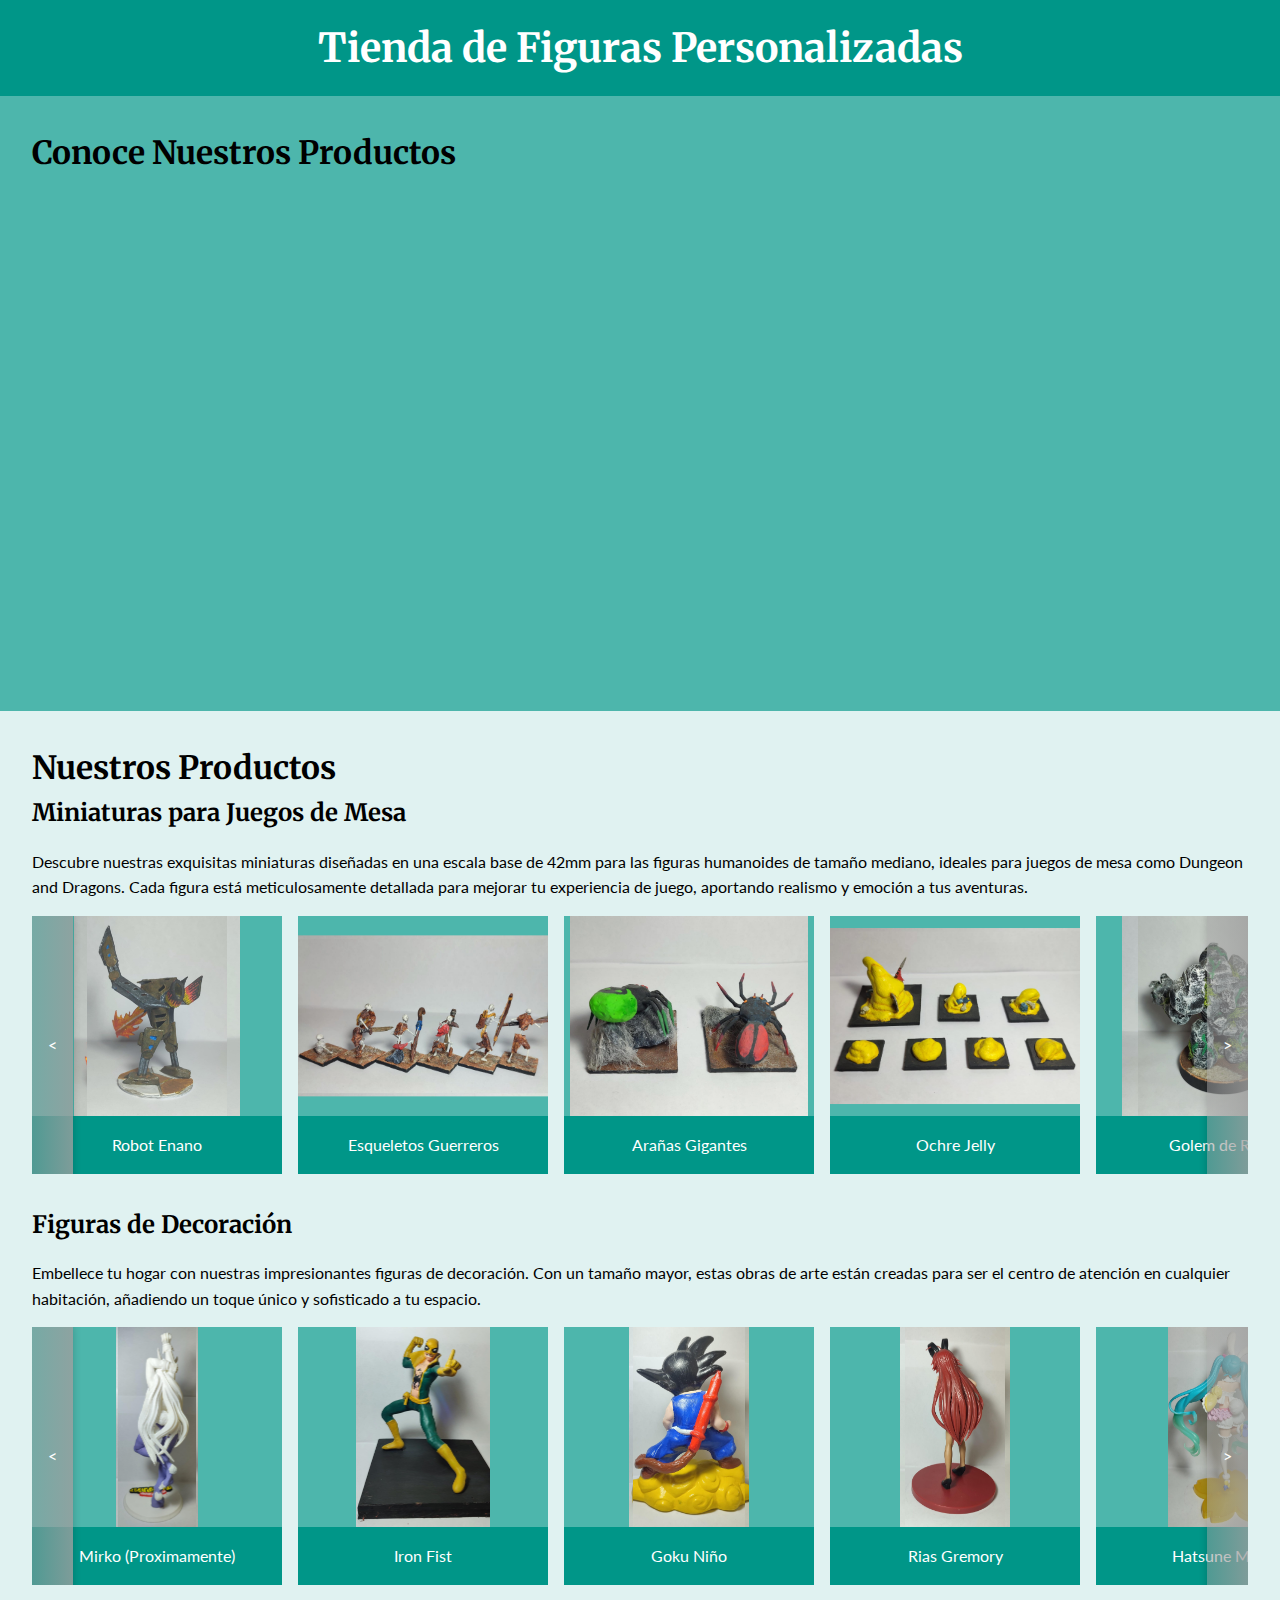
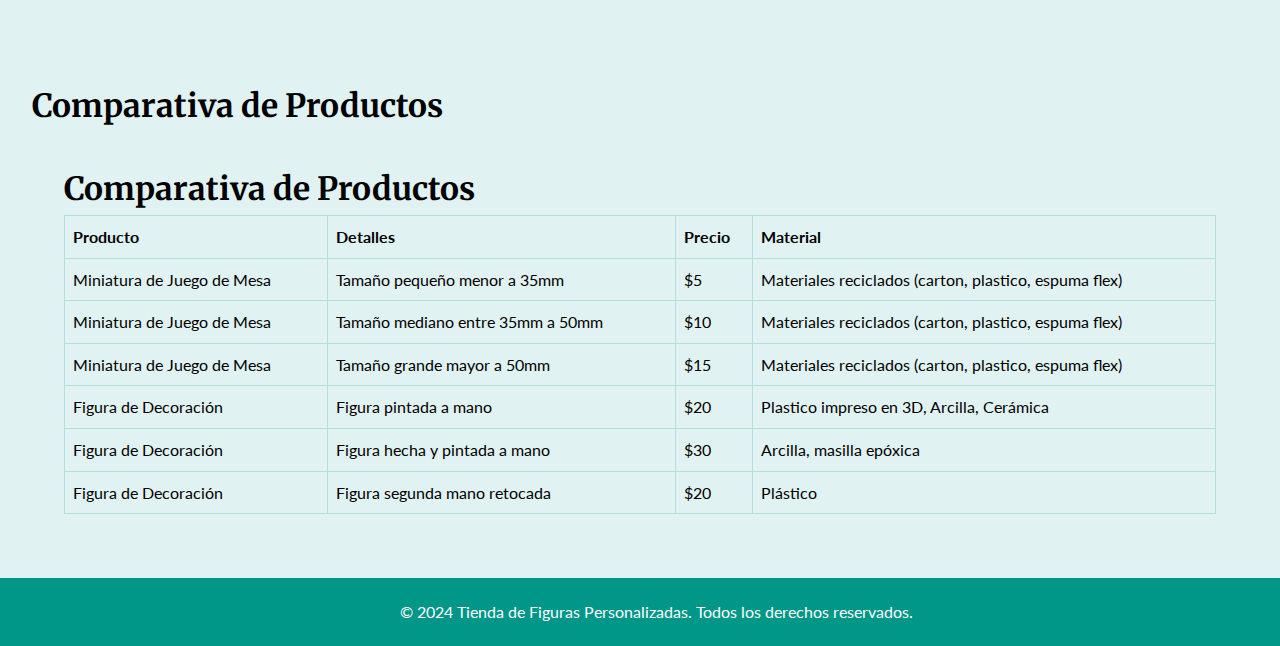
==== index.html @ 00cfe9a2 "add mejora estetica y funcion de botones" ====
<!DOCTYPE html>
<html lang="es">
<head>
    <meta charset="UTF-8">
    <meta name="viewport" content="width=device-width, initial-scale=1.0">
    <title>Tienda de Figuras Personalizadas</title>
    <link rel="stylesheet" href="css/styles.css">
    <link rel="stylesheet" href="https://fonts.googleapis.com/css2?family=Lato:wght@400;700&family=Merriweather:wght@400;700&display=swap">

</head>

<body>
    <header>
        <h1>Tienda de Figuras Personalizadas</h1>
    </header>

    <section id="video">
        <h2>Conoce Nuestros Productos</h2>
        <div class="video-container">
            <iframe width="890" height="500" src="https://www.youtube.com/embed/kFgKYzoRTlw?si=5I15WtBKHrtAp5UN"
        title="Video promocional de las figuras" frameborder="0" allow="accelerometer; autoplay; clipboard-write; encrypted-media; gyroscope; picture-in-picture" allowfullscreen></iframe>
        </div>
    </section>

    <section id="productos">
        <h2>Nuestros Productos</h2>
        <article>
            <h3>Miniaturas para Juegos de Mesa</h3>
            <p>Descubre nuestras exquisitas miniaturas diseñadas en una escala base de 42mm para las figuras humanoides de tamaño mediano, ideales para juegos de mesa como Dungeon and Dragons. Cada figura está meticulosamente detallada para mejorar tu experiencia de juego, aportando realismo y emoción a tus aventuras.</p>
            <div class="producto-container">
                <div class="producto-grid" id="grid-juegos">
                    <div class="producto-item juegos">
                        <div class="images-change">
                            <img src="resources/robot_frente.jpg" alt="Miniatura hecha a mano de un robot" class="img-frente">
                            <img src="resources/robot_atras.jpg" alt="Miniatura hecha a mano de un robot" class="img-detras">
                        </div>
                        <p>Robot Enano</p>
                    </div>
                    <div class="producto-item juegos">
                        <div class="images-change">
                            <img src="resources/esqueletos_frente.jpg" alt="Miniaturas hechas a mano de esqueletos" class="img-frente">
                            <img src="resources/esqueletos_atras.jpg" alt="Miniaturas hechas a mano de esqueletos" class="img-detras">
                        </div>
                        <p>Esqueletos Guerreros</p>
                    </div>
                    <div class="producto-item juegos">
                        <div class="images-change">
                            <img src="resources/arania_frente.jpg" alt="Miniaturas hechas a mano de arañas gigantes" class="img-frente">
                            <img src="resources/arania_atras.jpg" alt="Miniaturas hechas a mano de arañas gigantes" class="img-detras">
                        </div>
                        <p>Arañas Gigantes</p>
                    </div>
                    <div class="producto-item juegos">
                        <div class="images-change">
                            <img src="resources/slimes_frente.jpg" alt="Miniaturas hechas a mano de slimes ocre" class="img-frente">
                            <img src="resources/slimes_atras.jpg" alt="Miniaturas hechas a mano de slimes ocre" class="img-detras">
                        </div>
                        <p>Ochre Jelly</p>
                    </div>
                    <div class="producto-item juegos">
                        <div class="images-change">
                            <img src="resources/golem_frente.jpg" alt="Miniatura hecha a mano de un golem de roca" class="img-frente">
                            <img src="resources/golem_atras.jpg" alt="Miniatura hecha a mano de un golem de roca" class="img-detras">
                        </div>
                        <p>Golem de Roca</p>
                    </div>
                    <div class="producto-item juegos">
                        <div class="images-change">
                            <img src="resources/dragon_frente.jpg" alt="Miniatura hecha a mano de un dragón de hielo" class="img-frente">
                            <img src="resources/dragon_atras.jpg" alt="Miniatura hecha a mano de un dragón de hielo" class="img-detras">
                        </div>
                        <p>Dragón de Hielo</p>
                    </div>
                    <div class="producto-item juegos">
                        <div class="images-change">
                            <img src="resources/varios_frente.jpg" alt="Miniaturas variadas hechas a mano" class="img-frente">
                            <img src="resources/varios_detras.jpg" alt="Miniaturas variadas hechas a mano" class="img-detras">
                        </div>
                        <p>Minis Variadas</p>
                    </div>
                    <div class="producto-item juegos">
                        <div class="images-change">
                            <img src="resources/aracne_frente.jpg" alt="Miniatura hecha a mano de una aracne" class="img-frente">
                            <img src="resources/aracne_detras.jpg" alt="Miniatura hecha a mano de una aracne" class="img-detras">
                        </div>
                        <p>Aracne (Proximamente)</p>
                    </div>
                    <div class="producto-item juegos">
                        <div class="images-change">
                            <img src="resources/porPintar_frente.jpg" alt="Miniaturas variadas para pintar" class="img-frente">
                            <img src="resources/porPintar_atras.jpg" alt="Miniaturas variadas para pintar" class="img-detras">
                        </div>
                        <p>Minis por Pintar 1</p>
                    </div>
                    <div class="producto-item juegos">
                        <div class="images-change">
                            <img src="resources/porPintar2_frente.jpg" alt="Miniaturas variadas para pintar" class="img-frente">
                            <img src="resources/porPintar2_atras.jpg" alt="Miniaturas variadas para pintar" class="img-detras">
                        </div>
                        <p>Minis por Pintar 2</p>
                    </div>
                </div>
                <button class="nav-button left" onclick="scroll_left('grid-juegos')">&lt;</button>
                <button class="nav-button right" onclick="scroll_right('grid-juegos')">&gt;</button>
            </div>
        </article>

        <article>
            <h3>Figuras de Decoración</h3>
            <p>Embellece tu hogar con nuestras impresionantes figuras de decoración. Con un tamaño mayor, estas obras de arte están creadas para ser el centro de atención en cualquier habitación, añadiendo un toque único y sofisticado a tu espacio.</p>
            <div class="producto-container">
                <div class="producto-grid" id="grid-decoracion">
                    <div class="producto-item decoracion">
                        <div class="images-change">
                            <img src="resources/Mirko_frente.jpg" alt="Figura de Mirko por pintar" class="img-frente">
                            <img src="resources/Mirko_atras.jpg" alt="Figura de Mirko por pintar" class="img-detras">
                        </div>
                        <p>Mirko (Proximamente)</p>
                    </div>
                    <div class="producto-item decoracion">
                        <div class="images-change">
                            <img src="resources/ironFist_frente.jpg" alt="Figura de Iron Fist" class="img-frente">
                        </div>
                        <p>Iron Fist</p>
                    </div>
                    <div class="producto-item decoracion">
                        <div class="images-change">
                            <img src="resources/goku_frente.jpg" alt="Figura de Goku niño" class="img-frente">
                            <img src="resources/goku_atras.jpg" alt="Figura de Goku niño" class="img-detras">
                        </div>
                        <p>Goku Niño</p>
                    </div>
                    <div class="producto-item decoracion">
                        <div class="images-change">
                            <img src="resources/Rias_frente.jpg" alt="Figura de Rias Gremory" class="img-frente">
                            <img src="resources/Rias_atras.jpg" alt="Figura de Rias Gremory" class="img-detras">
                        </div>
                        <p>Rias Gremory</p>
                    </div>
                    <div class="producto-item decoracion">
                        <div class="images-change">
                            <img src="resources/Miku_frente.jpg" alt="Figura de Hatsune Miku" class="img-frente">
                            <img src="resources/Miku_atras.jpg" alt="Figura de Hatsune Miku" class="img-detras">
                        </div>
                        <p>Hatsune Miku</p>
                    </div>
                    <div class="producto-item decoracion">
                        <div class="images-change">
                            <img src="resources/MikuRosa_frente.jpg" alt="Figura de Miku rosa" class="img-frente">
                            <img src="resources/MikuRosa_atras.jpg" alt="Figura de Miku rosa" class="img-detras">
                        </div>
                        <p>Miku Rosa</p>
                    </div>
                </div>
                <button class="nav-button left" onclick="scroll_left('grid-decoracion')">&lt;</button>
                <button class="nav-button right" onclick="scroll_right('grid-decoracion')">&gt;</button>
            </div>
        </article>
    </section>

    <section id="tabla">
        <h2>Comparativa de Productos</h2>
        <section id="tabla">
            <h2>Comparativa de Productos</h2>
            <table>
                <thead>
                    <tr>
                        <th>Producto</th>
                        <th>Detalles</th>
                        <th>Precio</th>
                        <th>Material</th>
                    </tr>
                </thead>
                <tbody>
                    <tr>
                        <td>Miniatura de Juego de Mesa</td>
                        <td>Tamaño pequeño menor a 35mm</td>
                        <td>$5</td>
                        <td>Materiales reciclados (carton, plastico, espuma flex)</td>
                    </tr>
                    <tr>
                        <td>Miniatura de Juego de Mesa</td>
                        <td>Tamaño mediano entre 35mm a 50mm</td>
                        <td>$10</td>
                        <td>Materiales reciclados (carton, plastico, espuma flex)</td>
                    </tr>
                    <tr>
                        <td>Miniatura de Juego de Mesa</td>
                        <td>Tamaño grande mayor a 50mm</td>
                        <td>$15</td>
                        <td>Materiales reciclados (carton, plastico, espuma flex)</td>
                    </tr>
                    <tr>
                        <td>Figura de Decoración</td>
                        <td>Figura pintada a mano</td>
                        <td>$20</td>
                        <td>Plastico impreso en 3D, Arcilla, Cerámica</td>
                    </tr>
                    <tr>
                        <td>Figura de Decoración</td>
                        <td>Figura hecha y pintada a mano</td>
                        <td>$30</td>
                        <td>Arcilla, masilla epóxica</td>
                    </tr>
                    <tr>
                        <td>Figura de Decoración</td>
                        <td>Figura segunda mano retocada</td>
                        <td>$20</td>
                        <td>Plástico</td>
                    </tr>
                </tbody>
            </table>
        </section>
        
    </section>

    <footer>
        <p>&copy; 2024 Tienda de Figuras Personalizadas. Todos los derechos reservados.</p>
    </footer>

    <script src="js/scripts.js" defer></script>
</body>
</html>
---- css/styles.css ----
/* Definición de colores */
:root {
    /* Definición de colores */
    --color-primario: #009688; /* Verde azulado oscuro */
    --color-secundario: #4db6ac; /* Verde azulado claro */
    --color-fondo: #e0f2f1; /* Verde menta claro */
    --color-texto-general: #004d40; /* Verde oscuro */
    --color-texto-blanco: #ffffff; /* Blanco */
    --color-borde: #b2dfdb; /* Verde menta más suave */

    /* Definición de fuentes */
    --fuente-principal: 'Lato', sans-serif;
    --fuente-secundaria: 'Merriweather', serif;
}



/* Estilos generales */
body {
    font-family: var(--fuente-principal);
    font-size: 16px;
    line-height: 1.6;
    margin: 0;
    padding: 0;
    background-color: var(--color-fondo);
    color: var(--color-texto);
}

header {
    background-color: var(--color-primario);
    color: var(--color-texto-blanco);
    text-align: center;
    padding: 1rem;
}

header h1 {
    font-family: var(--fuente-secundaria);
    font-size: 2.5rem;
    margin: 0;
}

h2 {
    font-family: var(--fuente-secundaria);
    font-size: 2rem; /* 32px */
    margin: 0;
}

h3 {
    font-family: var(--fuente-secundaria);
    font-size: 1.5rem; /* 24px */
    margin: 0;
}

p {
    font-family: var(--fuente-principal);
    font-size: 1rem; /* 16px */
    margin-bottom: 1rem;
}

section {
    padding: 2rem;
}

article {
    margin-bottom: 2rem;
}

table {
    border: 1px solid var(--color-borde);
    width: 100%;
    border-collapse: collapse;
    font-family: var(--fuente-principal);
    font-size: 1rem;
}

table, th, td {
    border: 1px solid var(--color-borde);
    padding: 8px;
    text-align: left;
}

button {
    font-family: var(--fuente-principal);
    font-size: 1rem; /* 16px */
}

/* Estilos específicos */
footer {
    background-color: var(--color-primario);
    color: var(--color-texto-blanco);
    text-align: center;
    padding: 1rem;
    bottom: 0;
    width: 100%;
    height: auto;
}

footer p{
    margin: 5px;
}

/* Estilo del video */
#video {
    background-color: var(--color-secundario);
}
.video-container {
    display: flex;
    justify-content: center;
    align-items: center;
    height: 100%;
}

/* Estilo productos */
.producto-item img {
    width: 100%;
    height: auto;
    transition: opacity 0.5s ease;
}

.producto-container {
    position: relative;
    overflow: hidden;
}

.producto-grid {
    display: flex;
    overflow-x: auto; /* Permite el desplazamiento horizontal */
    scroll-behavior: smooth;
    gap: 1rem;
    -ms-overflow-style: none;  /* Para Internet Explorer y Edge */
    scrollbar-width: none; /* Para Firefox */
}

.producto-grid::-webkit-scrollbar {
    display: none; /* Para Chrome, Safari y Opera */
}

.images-change {
    position: relative;
    width: 100%;
    height: 200px; /* Ajusta la altura según sea necesario */
    overflow: hidden;
    display: flex;
    align-items: center;
    justify-content: center;
}

.images-change img {
    max-height: 100%;
    object-fit: contain;
    object-position: center;
}

.producto-item {
    background-color: var(--color-secundario);
    color: var(--color-texto-blanco);
    flex: 0 0 auto;
    text-align: center;
    width: 250px; /* Ajusta el ancho según sea necesario */
    position: relative;
}

.producto-item p{
    background-color: var(--color-primario);
    margin: 0px;
    padding: 16px 0px;
}

.nav-button {
    position: absolute;
    top: 50%;
    transform: translateY(-50%);
    background: linear-gradient(to right, rgba(158, 158, 158, 0.5), rgba(158, 158, 158, 0.8));
    color: var(--color-texto-blanco);
    border: none;
    padding: 0.5rem 1rem;
    cursor: pointer;
    z-index: 10;
    border-radius: 0.5rem;
    box-shadow: 0 4px 8px rgba(0, 0, 0, 0.2);
}

.nav-button.left {
    left: 0;
    height: calc(100% + 1rem);
}

.nav-button.right {
    right: 0;
    height: calc(100% + 1rem);
}

.nav-button.hidden {
    display: none;
}

.img-frente, .img-detras {
    position: absolute;
    top: 50%;
    left: 50%;
    transform: translate(-50%, -50%);
    transition: opacity 0.5s ease;
}

.img-frente {
    opacity: 1;
}
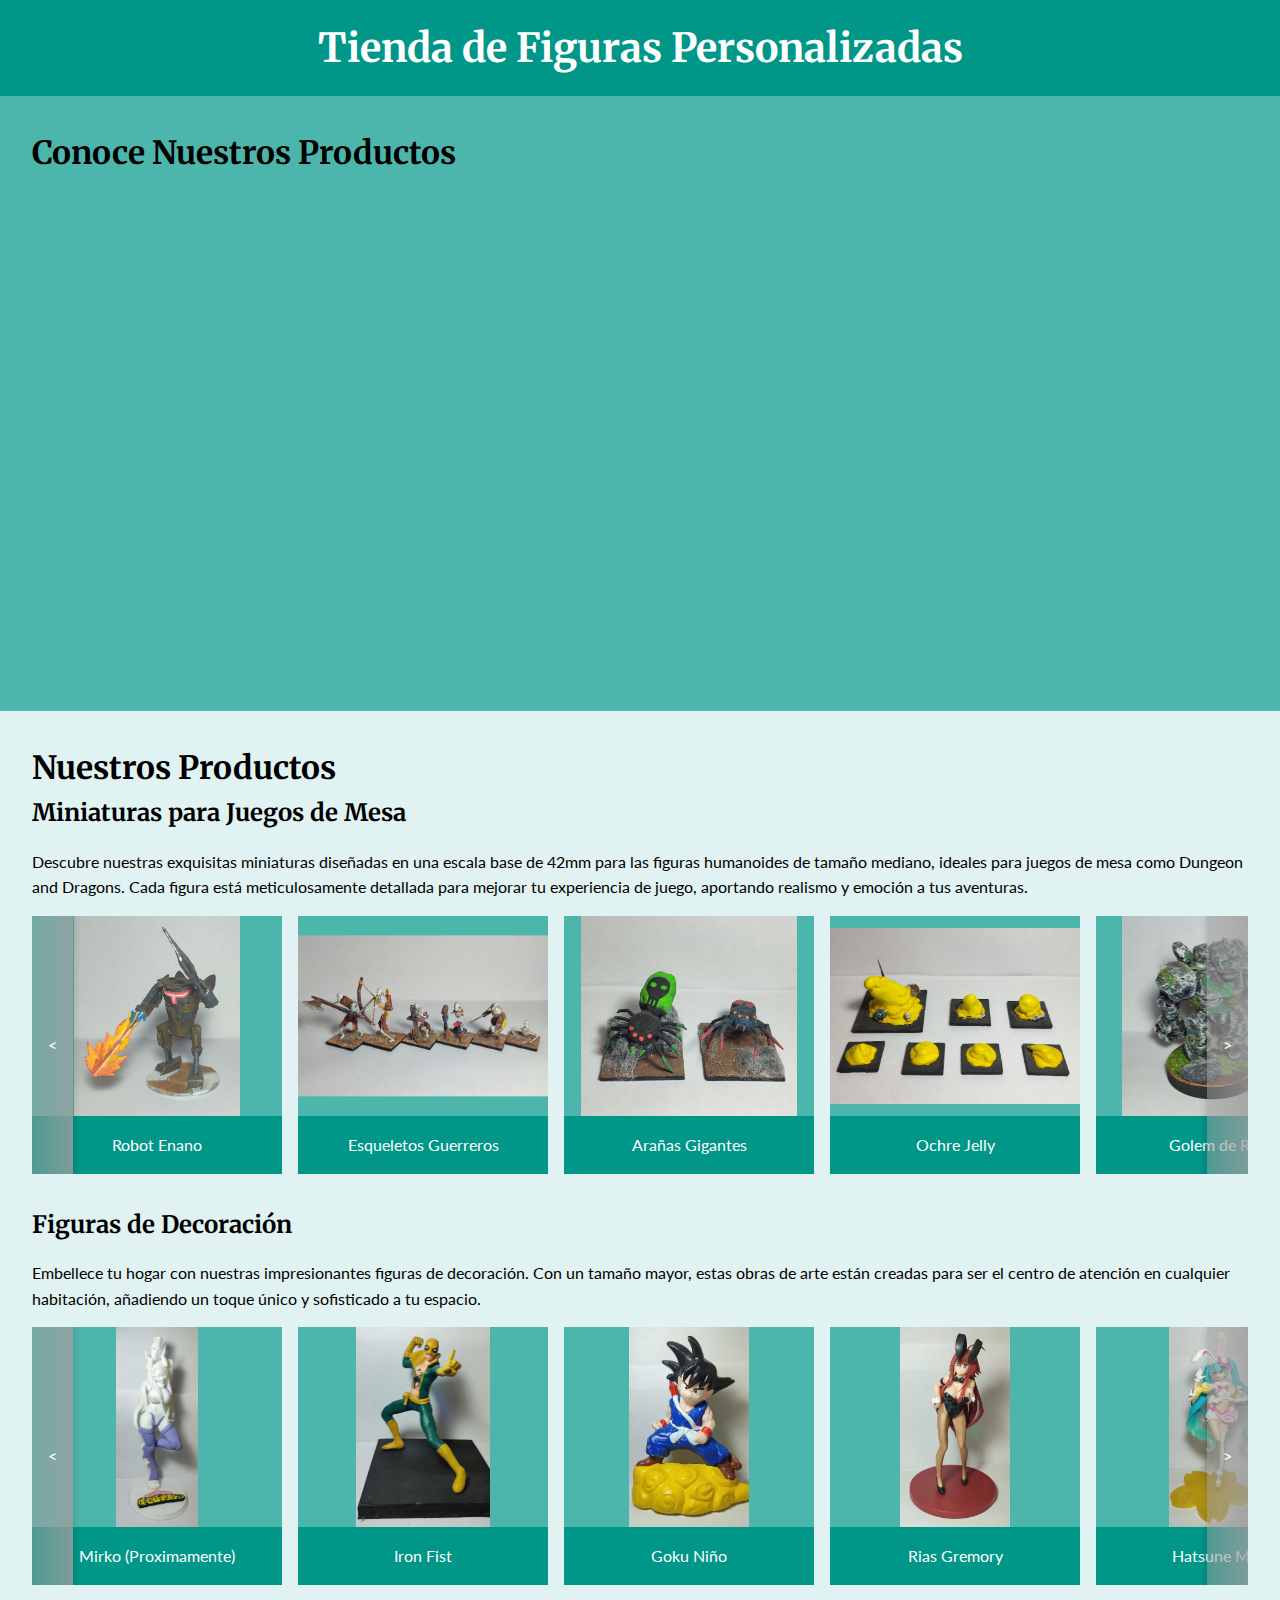
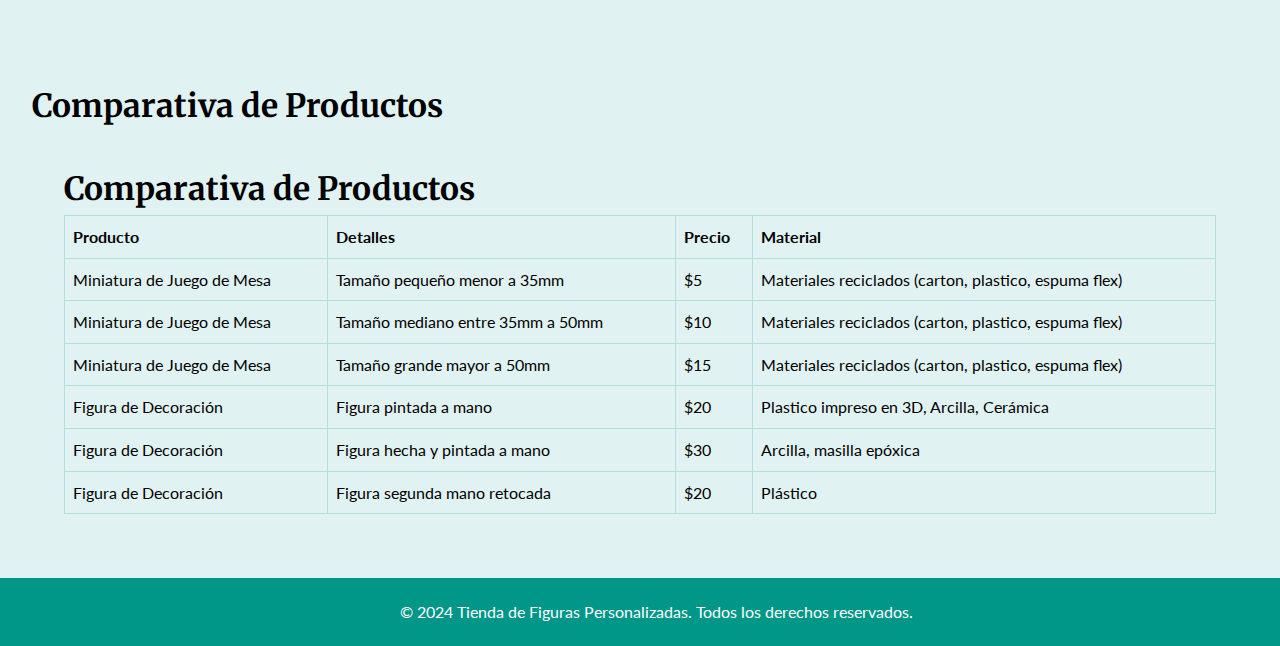
==== commit 402c4fbd: "add modal" ====
--- a/index.html
+++ b/index.html
@@ -218,6 +218,18 @@
         <p>&copy; 2024 Tienda de Figuras Personalizadas. Todos los derechos reservados.</p>
     </footer>
 
+        <!-- Modal -->
+    <div id="producto-modal" class="modal hidden">
+        <div class="modal-content">
+            <span class="close-button">&times;</span>
+            <h2 id="modal-producto-nombre"></h2>
+            <img id="modal-producto-imagen" src="" alt="Imagen del producto">
+            <p id="modal-producto-descripcion"></p>
+            <p id="modal-producto-precio"></p>
+        </div>
+    </div>
+
+
     <script src="js/scripts.js" defer></script>
 </body>
 </html>
--- a/css/styles.css
+++ b/css/styles.css
@@ -146,6 +146,7 @@
 }
 
 .images-change img {
+    transition: 50%;
     max-height: 100%;
     object-fit: contain;
     object-position: center;
@@ -204,4 +205,54 @@
 
 .img-frente {
     opacity: 1;
-}+}
+
+.img-detras {
+    opacity: 0;
+}
+
+/*Estilo modal*/
+.modal {
+    display: flex;
+    justify-content: center;
+    align-items: center;
+    position: fixed;
+    top: 0;
+    left: 0;
+    width: 100%;
+    height: 100%;
+    background-color: rgba(0, 0, 0, 0.5);
+    z-index: 1000;
+}
+
+.modal-content {
+    background-color: #fff;
+    padding: 20px;
+    border-radius: 5px;
+    position: relative;
+    max-width: 600px; /* Ajusta el tamaño del modal según tus necesidades */
+    width: 100%;
+    box-sizing: border-box;
+}
+
+.modal-content img {
+    max-width: 100%;
+    height: auto;
+    max-height: 40rem; /* Ajusta el valor según el tamaño deseado */
+    object-fit: contain; /* Asegura que la imagen se ajuste sin distorsionar */
+    display: block;
+    margin: 0 auto;
+}
+
+.close-button {
+    position: absolute;
+    top: 10px;
+    right: 10px;
+    font-size: 24px;
+    cursor: pointer;
+}
+
+.hidden {
+    display: none;
+}
+
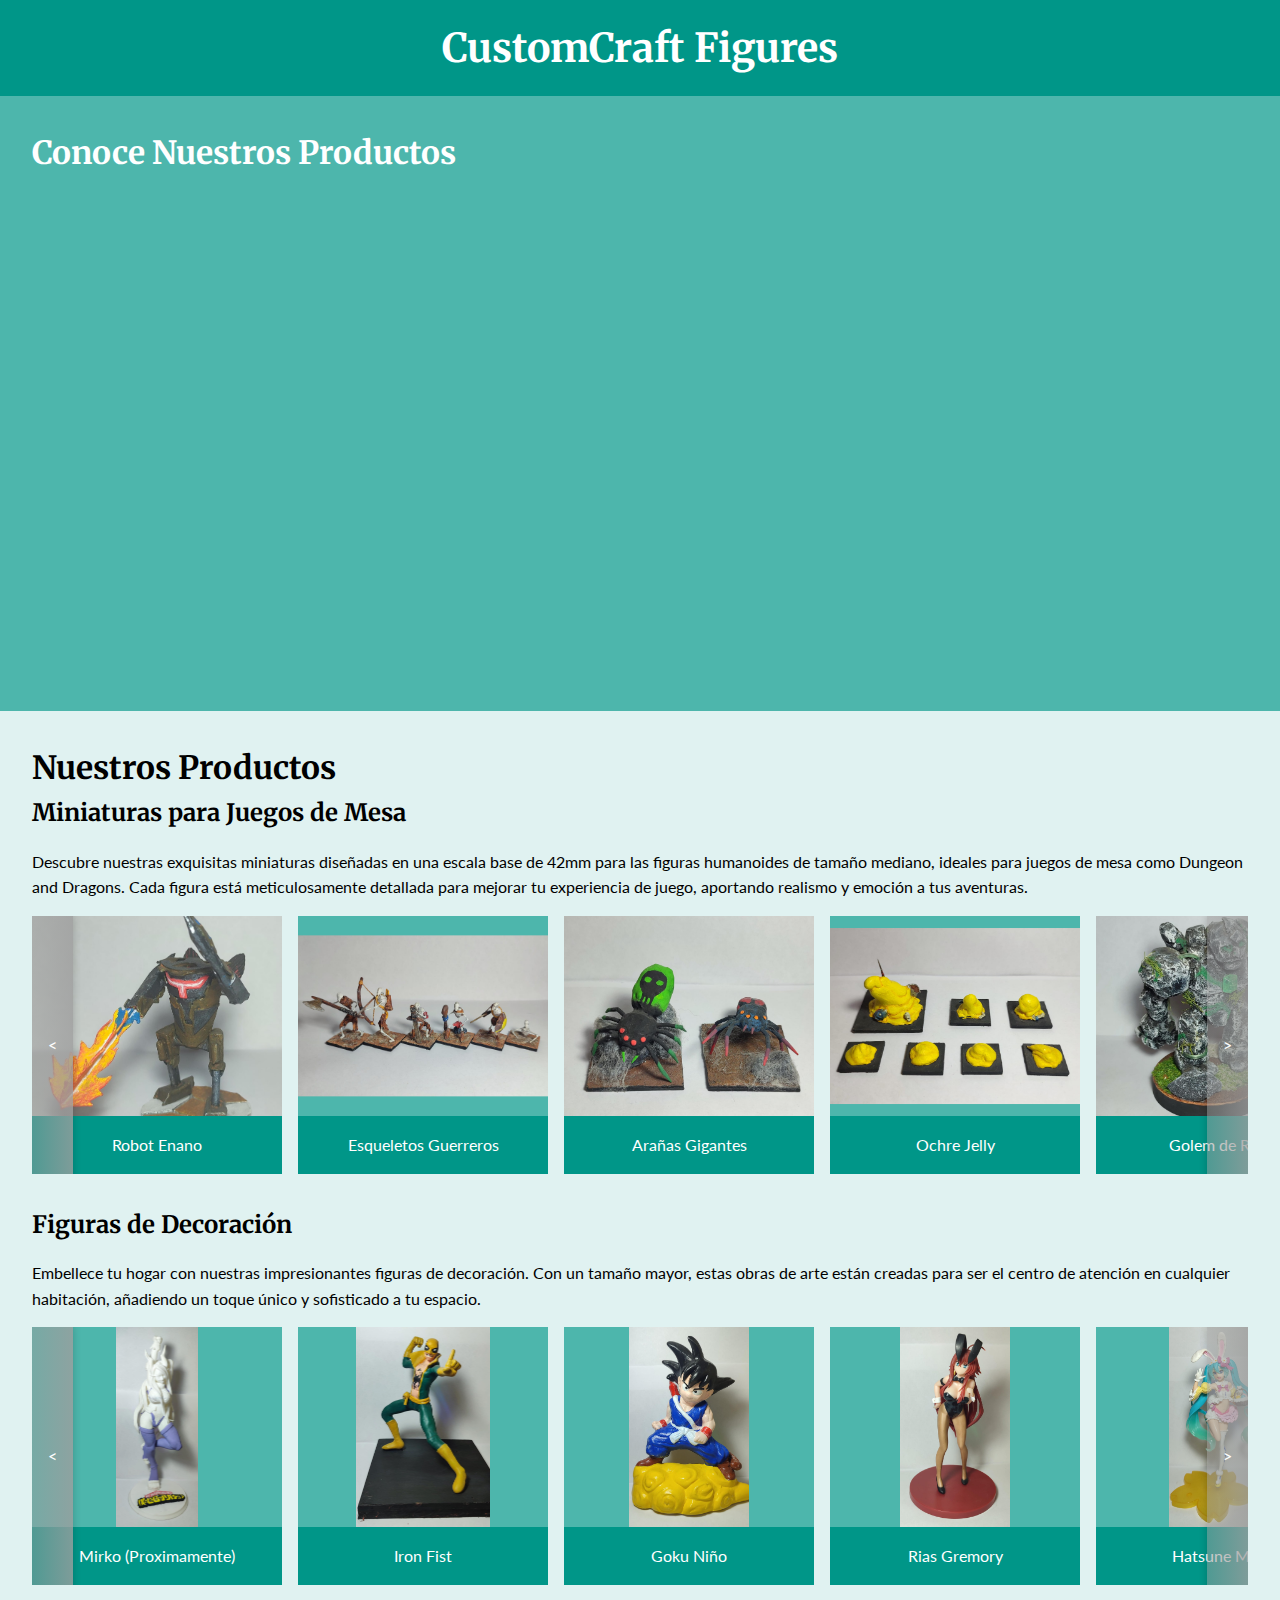
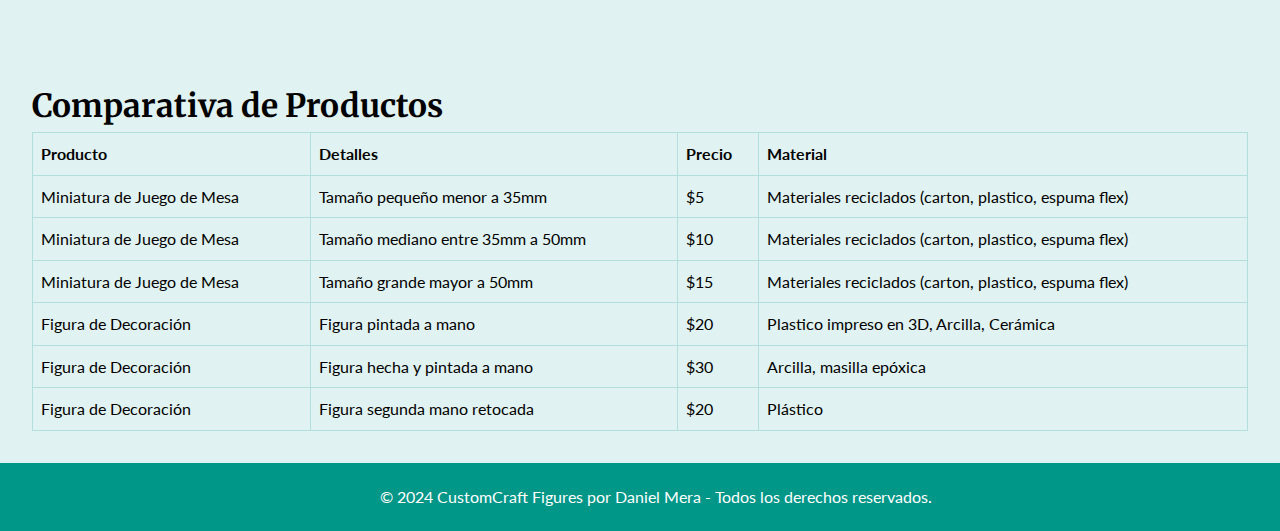
==== commit 04b7cddb: "add accesibility functions" ====
--- a/index.html
+++ b/index.html
@@ -3,7 +3,7 @@
 <head>
     <meta charset="UTF-8">
     <meta name="viewport" content="width=device-width, initial-scale=1.0">
-    <title>Tienda de Figuras Personalizadas</title>
+    <title>CustomCraft Figures</title>
     <link rel="stylesheet" href="css/styles.css">
     <link rel="stylesheet" href="https://fonts.googleapis.com/css2?family=Lato:wght@400;700&family=Merriweather:wght@400;700&display=swap">
 
@@ -11,88 +11,88 @@
 
 <body>
     <header>
-        <h1>Tienda de Figuras Personalizadas</h1>
+        <h1 tabindex="1">CustomCraft Figures</h1>
     </header>
 
     <section id="video">
-        <h2>Conoce Nuestros Productos</h2>
+        <h2 style="color: white;" tabindex="0">Conoce Nuestros Productos</h2>
         <div class="video-container">
-            <iframe width="890" height="500" src="https://www.youtube.com/embed/kFgKYzoRTlw?si=5I15WtBKHrtAp5UN"
-        title="Video promocional de las figuras" frameborder="0" allow="accelerometer; autoplay; clipboard-write; encrypted-media; gyroscope; picture-in-picture" allowfullscreen></iframe>
+            <iframe width="890" height="500" src="https://epnecuador-my.sharepoint.com/personal/daniel_mera_epn_edu_ec/_layouts/15/embed.aspx?UniqueId=4f27bd85-2bdd-4592-9e1e-e7dd16984ebe&embed=%7B%22ust%22%3Atrue%2C%22hv%22%3A%22CopyEmbedCode%22%7D&referrer=StreamWebApp&referrerScenario=EmbedDialog.Create"
+        title="Video promocional de las figuras" frameborder="0" allow="accelerometer; autoplay; clipboard-write; encrypted-media; gyroscope; picture-in-picture" allowfullscreen tabindex="0"></iframe>
         </div>
     </section>
 
     <section id="productos">
-        <h2>Nuestros Productos</h2>
+        <h2 tabindex="0">Nuestros Productos</h2>
         <article>
-            <h3>Miniaturas para Juegos de Mesa</h3>
-            <p>Descubre nuestras exquisitas miniaturas diseñadas en una escala base de 42mm para las figuras humanoides de tamaño mediano, ideales para juegos de mesa como Dungeon and Dragons. Cada figura está meticulosamente detallada para mejorar tu experiencia de juego, aportando realismo y emoción a tus aventuras.</p>
+            <h3 tabindex="0">Miniaturas para Juegos de Mesa</h3>
+            <p tabindex="0">Descubre nuestras exquisitas miniaturas diseñadas en una escala base de 42mm para las figuras humanoides de tamaño mediano, ideales para juegos de mesa como Dungeon and Dragons. Cada figura está meticulosamente detallada para mejorar tu experiencia de juego, aportando realismo y emoción a tus aventuras.</p>
             <div class="producto-container">
                 <div class="producto-grid" id="grid-juegos">
-                    <div class="producto-item juegos">
-                        <div class="images-change">
-                            <img src="resources/robot_frente.jpg" alt="Miniatura hecha a mano de un robot" class="img-frente">
-                            <img src="resources/robot_atras.jpg" alt="Miniatura hecha a mano de un robot" class="img-detras">
+                    <div class="producto-item juegos" tabindex="0" role="button">
+                        <div class="images-change">
+                            <img src="resources/robot_frente.jpg" alt="Miniatura hecha a mano de un robot." class="img-frente">
+                            <img src="resources/robot_atras.jpg" alt="Miniatura hecha a mano de un robot." class="img-detras">
                         </div>
                         <p>Robot Enano</p>
                     </div>
-                    <div class="producto-item juegos">
+                    <div class="producto-item juegos" tabindex="0" role="button">
                         <div class="images-change">
                             <img src="resources/esqueletos_frente.jpg" alt="Miniaturas hechas a mano de esqueletos" class="img-frente">
                             <img src="resources/esqueletos_atras.jpg" alt="Miniaturas hechas a mano de esqueletos" class="img-detras">
                         </div>
                         <p>Esqueletos Guerreros</p>
                     </div>
-                    <div class="producto-item juegos">
+                    <div class="producto-item juegos" tabindex="0" role="button">
                         <div class="images-change">
                             <img src="resources/arania_frente.jpg" alt="Miniaturas hechas a mano de arañas gigantes" class="img-frente">
                             <img src="resources/arania_atras.jpg" alt="Miniaturas hechas a mano de arañas gigantes" class="img-detras">
                         </div>
                         <p>Arañas Gigantes</p>
                     </div>
-                    <div class="producto-item juegos">
+                    <div class="producto-item juegos" tabindex="0" role="button">
                         <div class="images-change">
                             <img src="resources/slimes_frente.jpg" alt="Miniaturas hechas a mano de slimes ocre" class="img-frente">
                             <img src="resources/slimes_atras.jpg" alt="Miniaturas hechas a mano de slimes ocre" class="img-detras">
                         </div>
                         <p>Ochre Jelly</p>
                     </div>
-                    <div class="producto-item juegos">
+                    <div class="producto-item juegos" tabindex="0" role="button">
                         <div class="images-change">
                             <img src="resources/golem_frente.jpg" alt="Miniatura hecha a mano de un golem de roca" class="img-frente">
                             <img src="resources/golem_atras.jpg" alt="Miniatura hecha a mano de un golem de roca" class="img-detras">
                         </div>
                         <p>Golem de Roca</p>
                     </div>
-                    <div class="producto-item juegos">
+                    <div class="producto-item juegos" tabindex="0" role="button">
                         <div class="images-change">
                             <img src="resources/dragon_frente.jpg" alt="Miniatura hecha a mano de un dragón de hielo" class="img-frente">
                             <img src="resources/dragon_atras.jpg" alt="Miniatura hecha a mano de un dragón de hielo" class="img-detras">
                         </div>
                         <p>Dragón de Hielo</p>
                     </div>
-                    <div class="producto-item juegos">
+                    <div class="producto-item juegos" tabindex="0" role="button">
                         <div class="images-change">
                             <img src="resources/varios_frente.jpg" alt="Miniaturas variadas hechas a mano" class="img-frente">
                             <img src="resources/varios_detras.jpg" alt="Miniaturas variadas hechas a mano" class="img-detras">
                         </div>
                         <p>Minis Variadas</p>
                     </div>
-                    <div class="producto-item juegos">
+                    <div class="producto-item juegos" tabindex="0" role="button">
                         <div class="images-change">
                             <img src="resources/aracne_frente.jpg" alt="Miniatura hecha a mano de una aracne" class="img-frente">
                             <img src="resources/aracne_detras.jpg" alt="Miniatura hecha a mano de una aracne" class="img-detras">
                         </div>
                         <p>Aracne (Proximamente)</p>
                     </div>
-                    <div class="producto-item juegos">
+                    <div class="producto-item juegos" tabindex="0" role="button">
                         <div class="images-change">
                             <img src="resources/porPintar_frente.jpg" alt="Miniaturas variadas para pintar" class="img-frente">
                             <img src="resources/porPintar_atras.jpg" alt="Miniaturas variadas para pintar" class="img-detras">
                         </div>
                         <p>Minis por Pintar 1</p>
                     </div>
-                    <div class="producto-item juegos">
+                    <div class="producto-item juegos" tabindex="0" role="button">
                         <div class="images-change">
                             <img src="resources/porPintar2_frente.jpg" alt="Miniaturas variadas para pintar" class="img-frente">
                             <img src="resources/porPintar2_atras.jpg" alt="Miniaturas variadas para pintar" class="img-detras">
@@ -100,51 +100,51 @@
                         <p>Minis por Pintar 2</p>
                     </div>
                 </div>
-                <button class="nav-button left" onclick="scroll_left('grid-juegos')">&lt;</button>
-                <button class="nav-button right" onclick="scroll_right('grid-juegos')">&gt;</button>
+                <button class="nav-button left" onclick="scroll_left('grid-juegos')" tabindex="0" role="button">&lt;</button>
+                <button class="nav-button right" onclick="scroll_right('grid-juegos')" tabindex="0" role="button">&gt;</button>
             </div>
         </article>
 
         <article>
-            <h3>Figuras de Decoración</h3>
-            <p>Embellece tu hogar con nuestras impresionantes figuras de decoración. Con un tamaño mayor, estas obras de arte están creadas para ser el centro de atención en cualquier habitación, añadiendo un toque único y sofisticado a tu espacio.</p>
+            <h3 tabindex="0">Figuras de Decoración</h3>
+            <p tabindex="0">Embellece tu hogar con nuestras impresionantes figuras de decoración. Con un tamaño mayor, estas obras de arte están creadas para ser el centro de atención en cualquier habitación, añadiendo un toque único y sofisticado a tu espacio.</p>
             <div class="producto-container">
                 <div class="producto-grid" id="grid-decoracion">
-                    <div class="producto-item decoracion">
+                    <div class="producto-item decoracion" tabindex="0" role="button">
                         <div class="images-change">
                             <img src="resources/Mirko_frente.jpg" alt="Figura de Mirko por pintar" class="img-frente">
                             <img src="resources/Mirko_atras.jpg" alt="Figura de Mirko por pintar" class="img-detras">
                         </div>
                         <p>Mirko (Proximamente)</p>
                     </div>
-                    <div class="producto-item decoracion">
+                    <div class="producto-item decoracion" tabindex="0" role="button">
                         <div class="images-change">
                             <img src="resources/ironFist_frente.jpg" alt="Figura de Iron Fist" class="img-frente">
                         </div>
                         <p>Iron Fist</p>
                     </div>
-                    <div class="producto-item decoracion">
+                    <div class="producto-item decoracion" tabindex="0" role="button">
                         <div class="images-change">
                             <img src="resources/goku_frente.jpg" alt="Figura de Goku niño" class="img-frente">
                             <img src="resources/goku_atras.jpg" alt="Figura de Goku niño" class="img-detras">
                         </div>
                         <p>Goku Niño</p>
                     </div>
-                    <div class="producto-item decoracion">
+                    <div class="producto-item decoracion" tabindex="0" role="button">
                         <div class="images-change">
                             <img src="resources/Rias_frente.jpg" alt="Figura de Rias Gremory" class="img-frente">
                             <img src="resources/Rias_atras.jpg" alt="Figura de Rias Gremory" class="img-detras">
                         </div>
                         <p>Rias Gremory</p>
                     </div>
-                    <div class="producto-item decoracion">
+                    <div class="producto-item decoracion" tabindex="0" role="button">
                         <div class="images-change">
                             <img src="resources/Miku_frente.jpg" alt="Figura de Hatsune Miku" class="img-frente">
                             <img src="resources/Miku_atras.jpg" alt="Figura de Hatsune Miku" class="img-detras">
                         </div>
                         <p>Hatsune Miku</p>
                     </div>
-                    <div class="producto-item decoracion">
+                    <div class="producto-item decoracion" tabindex="0" role="button">
                         <div class="images-change">
                             <img src="resources/MikuRosa_frente.jpg" alt="Figura de Miku rosa" class="img-frente">
                             <img src="resources/MikuRosa_atras.jpg" alt="Figura de Miku rosa" class="img-detras">
@@ -152,83 +152,82 @@
                         <p>Miku Rosa</p>
                     </div>
                 </div>
-                <button class="nav-button left" onclick="scroll_left('grid-decoracion')">&lt;</button>
-                <button class="nav-button right" onclick="scroll_right('grid-decoracion')">&gt;</button>
+                <button class="nav-button left" onclick="scroll_left('grid-decoracion')" tabindex="0" role="button">&lt;</button>
+                <button class="nav-button right" onclick="scroll_right('grid-decoracion')" tabindex="0" role="button"">&gt;</button>
             </div>
         </article>
     </section>
 
     <section id="tabla">
-        <h2>Comparativa de Productos</h2>
-        <section id="tabla">
-            <h2>Comparativa de Productos</h2>
-            <table>
-                <thead>
-                    <tr>
-                        <th>Producto</th>
-                        <th>Detalles</th>
-                        <th>Precio</th>
-                        <th>Material</th>
-                    </tr>
-                </thead>
-                <tbody>
-                    <tr>
-                        <td>Miniatura de Juego de Mesa</td>
-                        <td>Tamaño pequeño menor a 35mm</td>
-                        <td>$5</td>
-                        <td>Materiales reciclados (carton, plastico, espuma flex)</td>
-                    </tr>
-                    <tr>
-                        <td>Miniatura de Juego de Mesa</td>
-                        <td>Tamaño mediano entre 35mm a 50mm</td>
-                        <td>$10</td>
-                        <td>Materiales reciclados (carton, plastico, espuma flex)</td>
-                    </tr>
-                    <tr>
-                        <td>Miniatura de Juego de Mesa</td>
-                        <td>Tamaño grande mayor a 50mm</td>
-                        <td>$15</td>
-                        <td>Materiales reciclados (carton, plastico, espuma flex)</td>
-                    </tr>
-                    <tr>
-                        <td>Figura de Decoración</td>
-                        <td>Figura pintada a mano</td>
-                        <td>$20</td>
-                        <td>Plastico impreso en 3D, Arcilla, Cerámica</td>
-                    </tr>
-                    <tr>
-                        <td>Figura de Decoración</td>
-                        <td>Figura hecha y pintada a mano</td>
-                        <td>$30</td>
-                        <td>Arcilla, masilla epóxica</td>
-                    </tr>
-                    <tr>
-                        <td>Figura de Decoración</td>
-                        <td>Figura segunda mano retocada</td>
-                        <td>$20</td>
-                        <td>Plástico</td>
-                    </tr>
-                </tbody>
-            </table>
-        </section>
+        <h2 tabindex="0">Comparativa de Productos</h2>
+        <table>
+            <thead>
+                <tr>
+                    <th tabindex="0">Producto</th>
+                    <th tabindex="0">Detalles</th>
+                    <th tabindex="0">Precio</th>
+                    <th tabindex="0">Material</th>
+                </tr>
+            </thead>
+            <tbody>
+                <tr>
+                    <td tabindex="0">Miniatura de Juego de Mesa</td>
+                    <td tabindex="0">Tamaño pequeño menor a 35mm</td>
+                    <td tabindex="0">$5</td>
+                    <td tabindex="0">Materiales reciclados (carton, plastico, espuma flex)</td>
+                </tr>
+                <tr>
+                    <td tabindex="0">Miniatura de Juego de Mesa</td>
+                    <td tabindex="0">Tamaño mediano entre 35mm a 50mm</td>
+                    <td tabindex="0">$10</td>
+                    <td tabindex="0">Materiales reciclados (carton, plastico, espuma flex)</td>
+                </tr>
+                <tr>
+                    <td tabindex="0">Miniatura de Juego de Mesa</td>
+                    <td tabindex="0">Tamaño grande mayor a 50mm</td>
+                    <td tabindex="0">$15</td>
+                    <td tabindex="0">Materiales reciclados (carton, plastico, espuma flex)</td>
+                </tr>
+                <tr>
+                    <td tabindex="0">Figura de Decoración</td>
+                    <td tabindex="0">Figura pintada a mano</td>
+                    <td tabindex="0">$20</td>
+                    <td tabindex="0">Plastico impreso en 3D, Arcilla, Cerámica</td>
+                </tr>
+                <tr>
+                    <td tabindex="0">Figura de Decoración</td>
+                    <td tabindex="0">Figura hecha y pintada a mano</td>
+                    <td tabindex="0">$30</td>
+                    <td tabindex="0">Arcilla, masilla epóxica</td>
+                </tr>
+                <tr>
+                    <td tabindex="0">Figura de Decoración</td>
+                    <td tabindex="0">Figura segunda mano retocada</td>
+                    <td tabindex="0">$20</td>
+                    <td tabindex="0">Plástico</td>
+                </tr>
+            </tbody>
+        </table>
+    </section>
+
+    <footer>
+        <p tabindex="0">&copy; 2024 CustomCraft Figures por Daniel Mera - Todos los derechos reservados.</p>
+    </footer>
+
+        <!-- Modal -->
+        <div id="producto-modal" class="modal hidden">
+            <div class="modal-content" tabindex="-1">
+                <span class="close-button" tabindex="0">&times;</span>
+                <h2 id="modal-producto-nombre" tabindex="0"></h2>
+                <img id="modal-producto-imagen" src="" alt="Imagen del producto" tabindex="0">
+                <p id="modal-producto-descripcion" tabindex="0"></p>
+                <p id="modal-producto-precio" tabindex="0"></p>
+            </div>
+        </div>
         
-    </section>
-
-    <footer>
-        <p>&copy; 2024 Tienda de Figuras Personalizadas. Todos los derechos reservados.</p>
-    </footer>
-
-        <!-- Modal -->
-    <div id="producto-modal" class="modal hidden">
-        <div class="modal-content">
-            <span class="close-button">&times;</span>
-            <h2 id="modal-producto-nombre"></h2>
-            <img id="modal-producto-imagen" src="" alt="Imagen del producto">
-            <p id="modal-producto-descripcion"></p>
-            <p id="modal-producto-precio"></p>
-        </div>
-    </div>
-
+
+    <!-- Elemento invisible para reiniciar el foco -->
+    <div class="hidden-focus" tabindex="0" aria-hidden="true"></div>
 
     <script src="js/scripts.js" defer></script>
 </body>
--- a/css/styles.css
+++ b/css/styles.css
@@ -152,6 +152,26 @@
     object-position: center;
 }
 
+.juegos .images-change img{
+    object-fit: cover !important;
+}
+
+.images-change::after {
+    content: '';
+    position: absolute;
+    top: 0;
+    left: 0;
+    width: 100%;
+    height: 100%;
+    background: rgba(0, 0, 0, 0); /* Fondo transparente por defecto */
+    transition: background 0.3s ease; /* Transición suave para el cambio de color */
+}
+
+.images-change:hover::after {
+    background: rgba(0, 0, 0, 0.3); /* Fondo semitransparente al pasar el mouse */
+    cursor: pointer; /* Cambia el cursor a una mano para indicar que se puede hacer clic */
+}
+
 .producto-item {
     background-color: var(--color-secundario);
     color: var(--color-texto-blanco);
@@ -189,6 +209,22 @@
 .nav-button.right {
     right: 0;
     height: calc(100% + 1rem);
+}
+
+.nav-button::after {
+    content: '';
+    position: absolute;
+    top: 0;
+    left: 0;
+    width: 100%;
+    height: 100%;
+    background: rgba(0, 0, 0, 0); /* Fondo transparente por defecto */
+    transition: background 0.3s ease; /* Transición suave para el cambio de color */
+}
+
+.nav-button:hover::after {
+    background: rgba(0, 0, 0, 0.3); /* Fondo semitransparente al pasar el mouse */
+    cursor: pointer; /* Cambia el cursor a una mano para indicar que se puede hacer clic */
 }
 
 .nav-button.hidden {
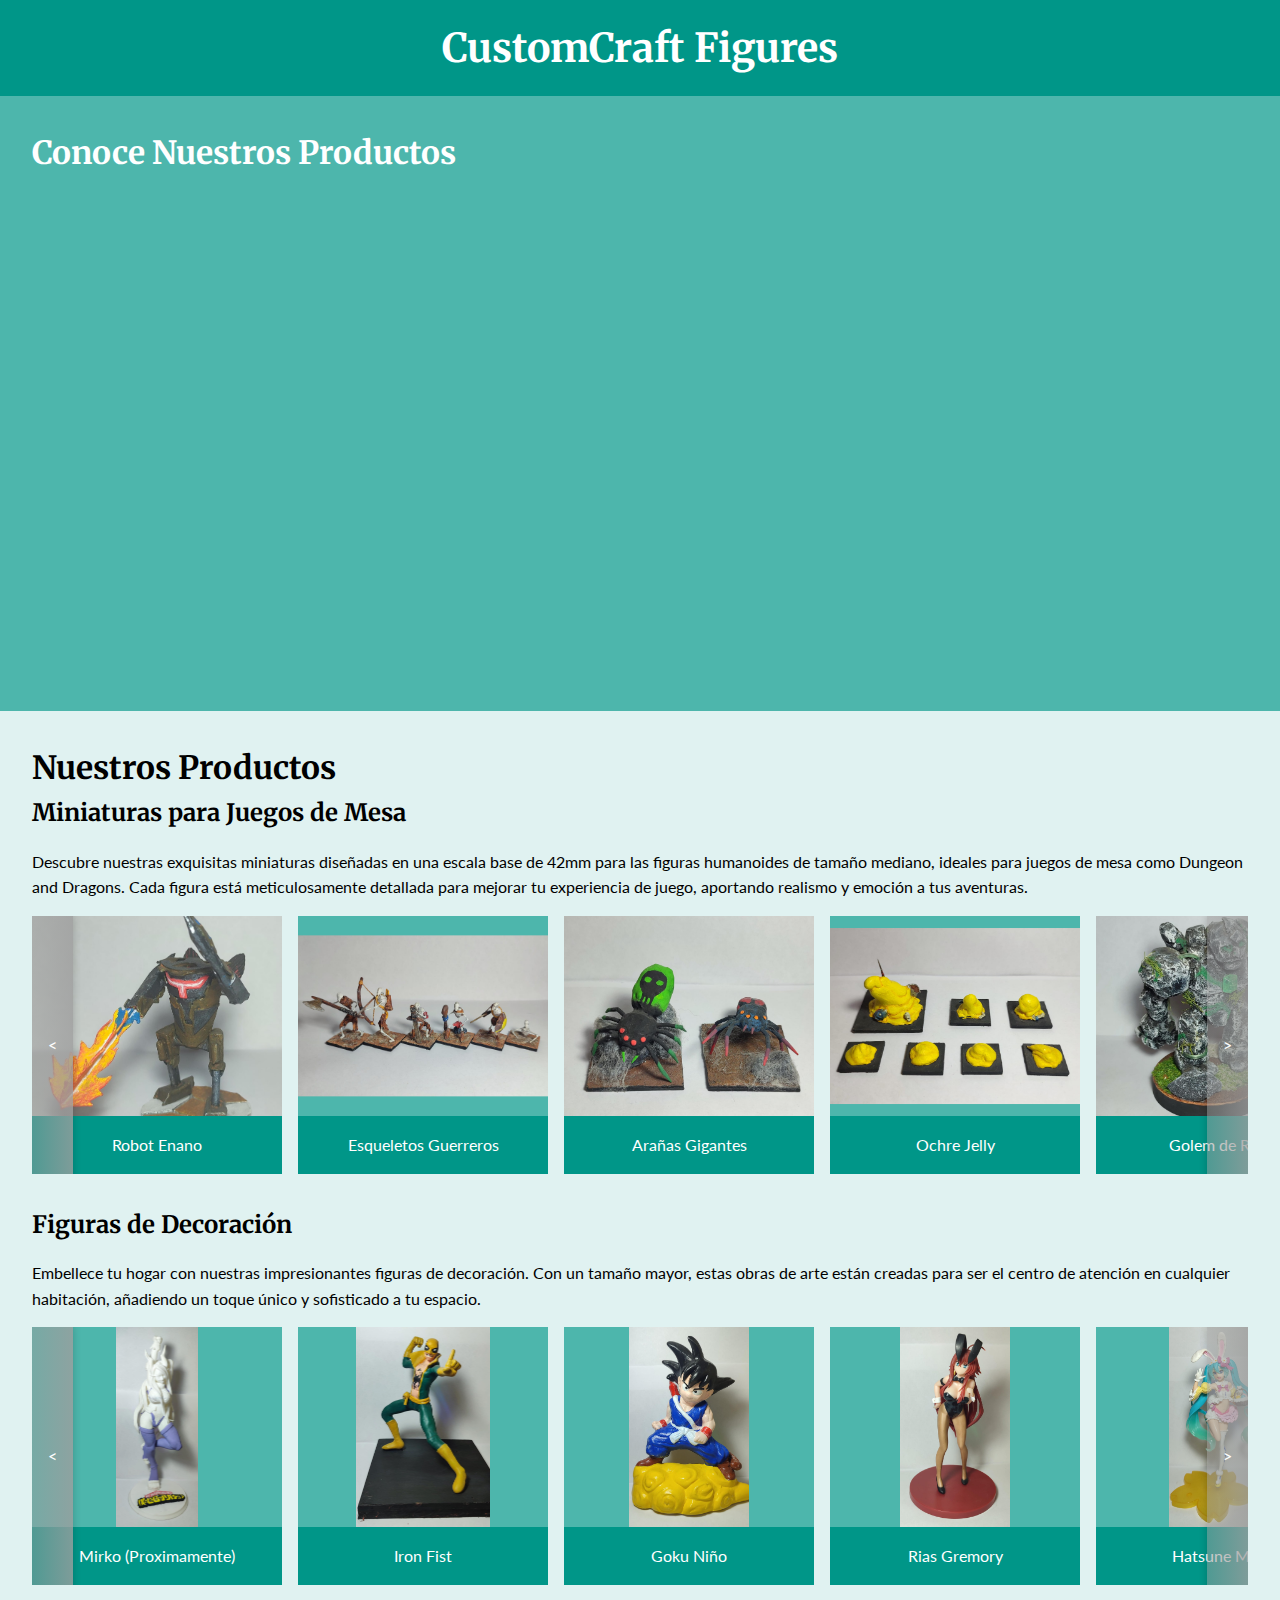
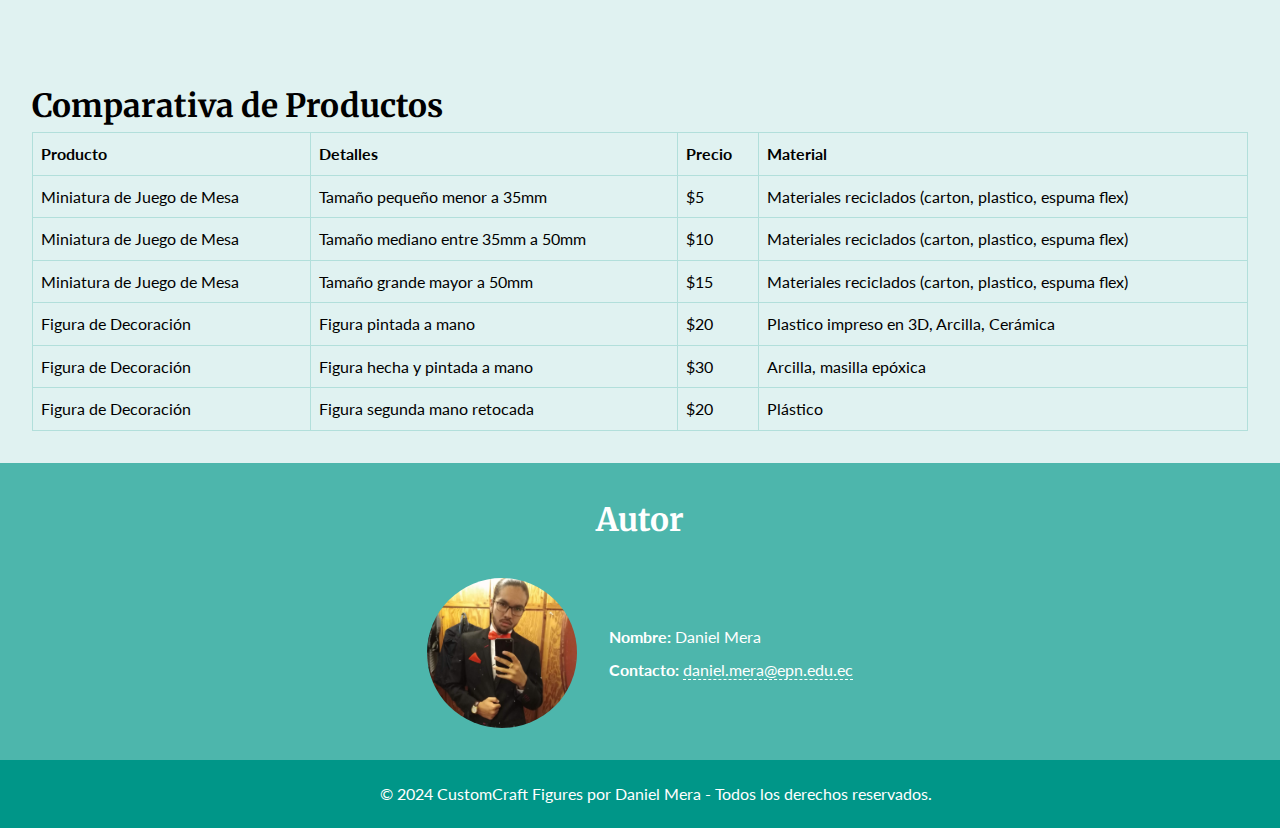
==== commit 5c82c721: "add autor section" ====
--- a/index.html
+++ b/index.html
@@ -17,7 +17,7 @@
     <section id="video">
         <h2 style="color: white;" tabindex="0">Conoce Nuestros Productos</h2>
         <div class="video-container">
-            <iframe width="890" height="500" src="https://epnecuador-my.sharepoint.com/personal/daniel_mera_epn_edu_ec/_layouts/15/embed.aspx?UniqueId=4f27bd85-2bdd-4592-9e1e-e7dd16984ebe&embed=%7B%22ust%22%3Atrue%2C%22hv%22%3A%22CopyEmbedCode%22%7D&referrer=StreamWebApp&referrerScenario=EmbedDialog.Create"
+            <iframe width="890" height="500" src="https://www.youtube.com/embed/b-6qkZcKVlo?si=TmoAjg79Pl5Puq-2"
         title="Video promocional de las figuras" frameborder="0" allow="accelerometer; autoplay; clipboard-write; encrypted-media; gyroscope; picture-in-picture" allowfullscreen tabindex="0"></iframe>
         </div>
     </section>
@@ -209,6 +209,18 @@
             </tbody>
         </table>
     </section>
+
+    <section id="autor">
+        <h2 tabindex="0">Autor</h2>
+        <div class="autor-container">
+            <img src="resources/daniel_mera.jpeg" tabindex="0" alt="Foto de Daniel Mera">
+            <div class="autor-info">
+                <p tabindex="0"><strong>Nombre:</strong> Daniel Mera</p>
+                <p tabindex="0"><strong>Contacto:</strong> <a href="mailto:daniel.mera@epn.edu.ec">daniel.mera@epn.edu.ec</a></p>
+            </div>
+        </div>
+    </section>
+    
 
     <footer>
         <p tabindex="0">&copy; 2024 CustomCraft Figures por Daniel Mera - Todos los derechos reservados.</p>
--- a/css/styles.css
+++ b/css/styles.css
@@ -292,3 +292,50 @@
     display: none;
 }
 
+/* Estilos para la sección del autor */
+#autor {
+    background-color: var(--color-secundario);
+    color: var(--color-texto-blanco);
+    padding: 2rem;
+    text-align: center;
+}
+
+#autor h2 {
+    font-family: var(--fuente-secundaria);
+    font-size: 2rem;
+    margin-bottom: 1rem;
+}
+
+.autor-container {
+    display: flex;
+    justify-content: center;
+    align-items: center;
+    gap: 2rem;
+    margin-top: 2rem;
+}
+
+.autor-container img {
+    width: 150px; /* Ajusta el tamaño de la imagen */
+    height: 150px; /* Asegúrate de que la altura coincida con el ancho para mantener la proporción */
+    border-radius: 50%; /* Recorte circular */
+    object-fit: cover; /* Ajusta la imagen para cubrir el contenedor sin distorsionar */
+}
+
+.autor-info {
+    text-align: left;
+}
+
+.autor-info p {
+    margin: 0.5rem 0;
+}
+
+.autor-info p a {
+    color: var(--color-texto-blanco);
+    text-decoration: none;
+    border-bottom: 1px dashed var(--color-texto-blanco);
+}
+
+.autor-info p a:hover {
+    border-bottom-style: solid;
+}
+
